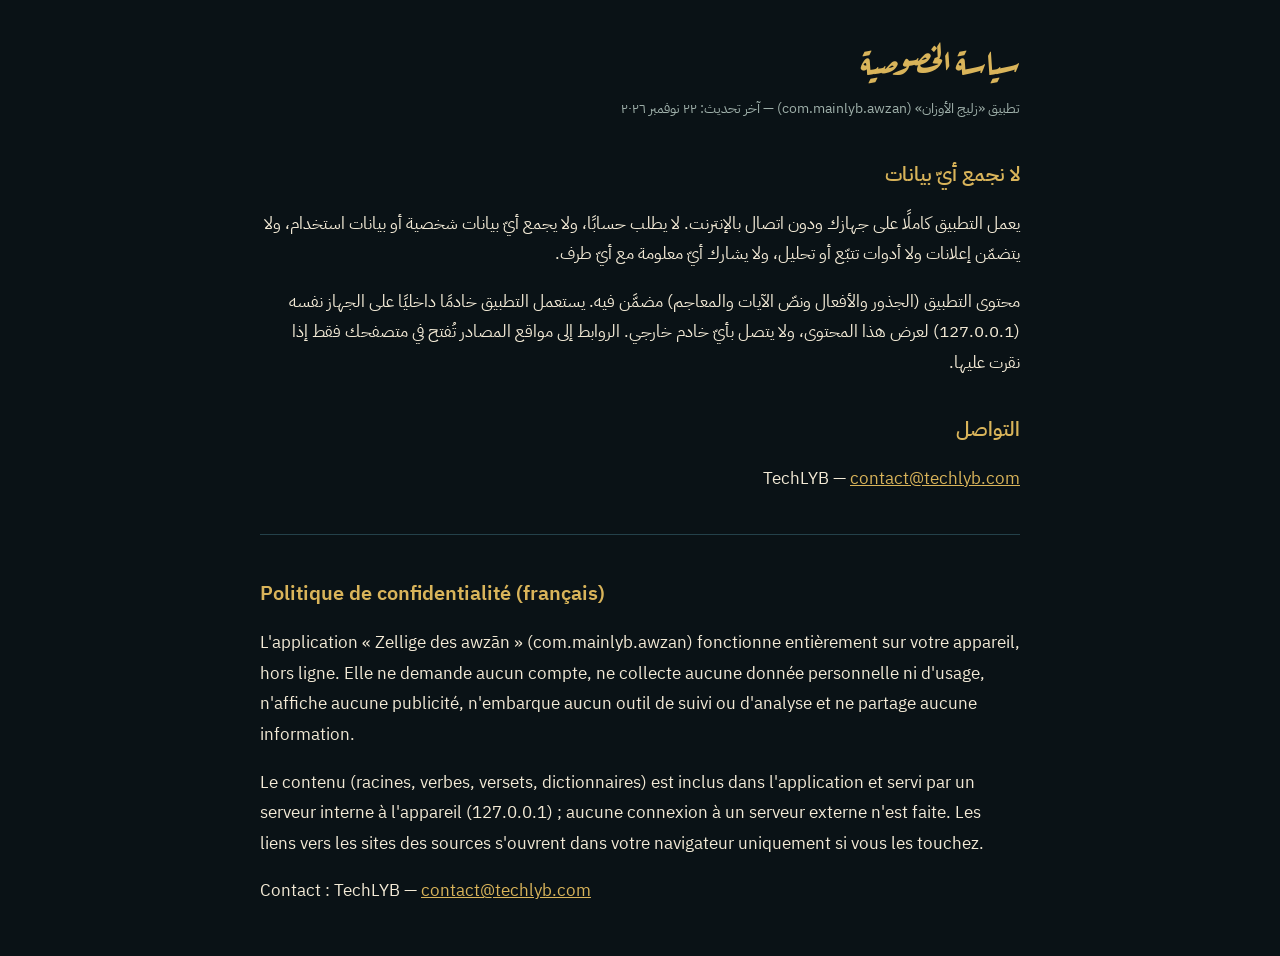
==== privacy.html @ 7dc30d94 "Mobile app (Flutter, like chabaka): offline WebView over the bundled site, store pipelines for TestF" ====
<!doctype html>
<html lang="ar" dir="rtl">
<head>
<meta charset="utf-8">
<meta name="viewport" content="width=device-width, initial-scale=1">
<title>سياسة الخصوصية · زليج الأوزان</title>
<link rel="stylesheet" href="css/fonts.css">
<style>
  :root{--bg:#0a1216;--text:#f3ead6;--muted:#9fb0aa;--gold:#d9b45a}
  body{margin:0;background:var(--bg);color:var(--text);font:17px/1.8 'IBM Plex Sans Arabic',system-ui,sans-serif}
  main{max-width:760px;margin:auto;padding:32px 16px}
  h1{font:700 34px 'Aref Ruqaa','Amiri',serif;color:var(--gold);margin:0 0 8px}
  h2{color:var(--gold);font-size:20px;margin-top:32px}
  a{color:var(--gold)} .fr{direction:ltr;text-align:left;border-top:1px solid #24414a;margin-top:40px;padding-top:8px}
  small{color:var(--muted)}
</style>
</head>
<body><main>
  <h1>سياسة الخصوصية</h1>
  <small>تطبيق «زليج الأوزان» (com.mainlyb.awzan) — آخر تحديث: ٢٢ نوفمبر ٢٠٢٦</small>
  <h2>لا نجمع أيّ بيانات</h2>
  <p>يعمل التطبيق كاملًا على جهازك ودون اتصال بالإنترنت. لا يطلب حسابًا، ولا يجمع أيّ بيانات شخصية أو بيانات استخدام، ولا يتضمّن إعلانات ولا أدوات تتبّع أو تحليل، ولا يشارك أيّ معلومة مع أيّ طرف.</p>
  <p>محتوى التطبيق (الجذور والأفعال ونصّ الآيات والمعاجم) مضمَّن فيه. يستعمل التطبيق خادمًا داخليًا على الجهاز نفسه (127.0.0.1) لعرض هذا المحتوى، ولا يتصل بأيّ خادم خارجي. الروابط إلى مواقع المصادر تُفتح في متصفحك فقط إذا نقرت عليها.</p>
  <h2>التواصل</h2>
  <p>TechLYB — <a href="mailto:contact@techlyb.com">contact@techlyb.com</a></p>

  <section class="fr" dir="ltr" lang="fr">
    <h2>Politique de confidentialité (français)</h2>
    <p>L'application « Zellige des awzān » (com.mainlyb.awzan) fonctionne entièrement sur votre appareil, hors ligne. Elle ne demande aucun compte, ne collecte aucune donnée personnelle ni d'usage, n'affiche aucune publicité, n'embarque aucun outil de suivi ou d'analyse et ne partage aucune information.</p>
    <p>Le contenu (racines, verbes, versets, dictionnaires) est inclus dans l'application et servi par un serveur interne à l'appareil (127.0.0.1) ; aucune connexion à un serveur externe n'est faite. Les liens vers les sites des sources s'ouvrent dans votre navigateur uniquement si vous les touchez.</p>
    <p>Contact : TechLYB — <a href="mailto:contact@techlyb.com">contact@techlyb.com</a></p>
  </section>
</main></body>
</html>
---- css/fonts.css ----
/* polices embarquées (Google Fonts, licence OFL) — fonctionnement hors ligne */
@font-face {
  font-family: 'Amiri';
  font-style: normal;
  font-weight: 400;
  font-display: swap;
  src: url(../fonts/Amiri-400-arabic.woff2) format('woff2');
  unicode-range: U+0600-06FF, U+0750-077F, U+0870-0891, U+0897-08E1, U+08E3-08FF, U+200C-200E, U+2010-2011, U+204F, U+2E41, U+FB50-FDFF, U+FE70-FE74, U+FE76-FEFC, U+102E0-102FB, U+10E60-10E7E, U+10EC2-10EC7, U+10EC9-10EEE, U+10EF0-10EFF, U+1EE00-1EE03, U+1EE05-1EE1F, U+1EE21-1EE22, U+1EE24, U+1EE27, U+1EE29-1EE32, U+1EE34-1EE37, U+1EE39, U+1EE3B, U+1EE42, U+1EE47, U+1EE49, U+1EE4B, U+1EE4D-1EE4F, U+1EE51-1EE52, U+1EE54, U+1EE57, U+1EE59, U+1EE5B, U+1EE5D, U+1EE5F, U+1EE61-1EE62, U+1EE64, U+1EE67-1EE6A, U+1EE6C-1EE72, U+1EE74-1EE77, U+1EE79-1EE7C, U+1EE7E, U+1EE80-1EE89, U+1EE8B-1EE9B, U+1EEA1-1EEA3, U+1EEA5-1EEA9, U+1EEAB-1EEBB, U+1EEF0-1EEF1;
}
@font-face {
  font-family: 'Amiri';
  font-style: normal;
  font-weight: 400;
  font-display: swap;
  src: url(../fonts/Amiri-400-latin.woff2) format('woff2');
  unicode-range: U+0000-00FF, U+0131, U+0152-0153, U+02BB-02BC, U+02C6, U+02DA, U+02DC, U+0304, U+0308, U+0329, U+2000-206F, U+20AC, U+2122, U+2191, U+2193, U+2212, U+2215, U+FEFF, U+FFFD;
}
@font-face {
  font-family: 'Amiri';
  font-style: normal;
  font-weight: 700;
  font-display: swap;
  src: url(../fonts/Amiri-700-arabic.woff2) format('woff2');
  unicode-range: U+0600-06FF, U+0750-077F, U+0870-0891, U+0897-08E1, U+08E3-08FF, U+200C-200E, U+2010-2011, U+204F, U+2E41, U+FB50-FDFF, U+FE70-FE74, U+FE76-FEFC, U+102E0-102FB, U+10E60-10E7E, U+10EC2-10EC7, U+10EC9-10EEE, U+10EF0-10EFF, U+1EE00-1EE03, U+1EE05-1EE1F, U+1EE21-1EE22, U+1EE24, U+1EE27, U+1EE29-1EE32, U+1EE34-1EE37, U+1EE39, U+1EE3B, U+1EE42, U+1EE47, U+1EE49, U+1EE4B, U+1EE4D-1EE4F, U+1EE51-1EE52, U+1EE54, U+1EE57, U+1EE59, U+1EE5B, U+1EE5D, U+1EE5F, U+1EE61-1EE62, U+1EE64, U+1EE67-1EE6A, U+1EE6C-1EE72, U+1EE74-1EE77, U+1EE79-1EE7C, U+1EE7E, U+1EE80-1EE89, U+1EE8B-1EE9B, U+1EEA1-1EEA3, U+1EEA5-1EEA9, U+1EEAB-1EEBB, U+1EEF0-1EEF1;
}
@font-face {
  font-family: 'Amiri';
  font-style: normal;
  font-weight: 700;
  font-display: swap;
  src: url(../fonts/Amiri-700-latin.woff2) format('woff2');
  unicode-range: U+0000-00FF, U+0131, U+0152-0153, U+02BB-02BC, U+02C6, U+02DA, U+02DC, U+0304, U+0308, U+0329, U+2000-206F, U+20AC, U+2122, U+2191, U+2193, U+2212, U+2215, U+FEFF, U+FFFD;
}
@font-face {
  font-family: 'Amiri Quran';
  font-style: normal;
  font-weight: 400;
  font-display: swap;
  src: url(../fonts/AmiriQuran-400-arabic.woff2) format('woff2');
  unicode-range: U+0600-06FF, U+0750-077F, U+0870-0891, U+0897-08E1, U+08E3-08FF, U+200C-200E, U+2010-2011, U+204F, U+2E41, U+FB50-FDFF, U+FE70-FE74, U+FE76-FEFC, U+102E0-102FB, U+10E60-10E7E, U+10EC2-10EC7, U+10EC9-10EEE, U+10EF0-10EFF, U+1EE00-1EE03, U+1EE05-1EE1F, U+1EE21-1EE22, U+1EE24, U+1EE27, U+1EE29-1EE32, U+1EE34-1EE37, U+1EE39, U+1EE3B, U+1EE42, U+1EE47, U+1EE49, U+1EE4B, U+1EE4D-1EE4F, U+1EE51-1EE52, U+1EE54, U+1EE57, U+1EE59, U+1EE5B, U+1EE5D, U+1EE5F, U+1EE61-1EE62, U+1EE64, U+1EE67-1EE6A, U+1EE6C-1EE72, U+1EE74-1EE77, U+1EE79-1EE7C, U+1EE7E, U+1EE80-1EE89, U+1EE8B-1EE9B, U+1EEA1-1EEA3, U+1EEA5-1EEA9, U+1EEAB-1EEBB, U+1EEF0-1EEF1;
}
@font-face {
  font-family: 'Amiri Quran';
  font-style: normal;
  font-weight: 400;
  font-display: swap;
  src: url(../fonts/AmiriQuran-400-latin.woff2) format('woff2');
  unicode-range: U+0000-00FF, U+0131, U+0152-0153, U+02BB-02BC, U+02C6, U+02DA, U+02DC, U+0304, U+0308, U+0329, U+2000-206F, U+20AC, U+2122, U+2191, U+2193, U+2212, U+2215, U+FEFF, U+FFFD;
}
@font-face {
  font-family: 'Aref Ruqaa';
  font-style: normal;
  font-weight: 700;
  font-display: swap;
  src: url(../fonts/ArefRuqaa-700-arabic.woff2) format('woff2');
  unicode-range: U+0600-06FF, U+0750-077F, U+0870-0891, U+0897-08E1, U+08E3-08FF, U+200C-200E, U+2010-2011, U+204F, U+2E41, U+FB50-FDFF, U+FE70-FE74, U+FE76-FEFC, U+102E0-102FB, U+10E60-10E7E, U+10EC2-10EC7, U+10EC9-10EEE, U+10EF0-10EFF, U+1EE00-1EE03, U+1EE05-1EE1F, U+1EE21-1EE22, U+1EE24, U+1EE27, U+1EE29-1EE32, U+1EE34-1EE37, U+1EE39, U+1EE3B, U+1EE42, U+1EE47, U+1EE49, U+1EE4B, U+1EE4D-1EE4F, U+1EE51-1EE52, U+1EE54, U+1EE57, U+1EE59, U+1EE5B, U+1EE5D, U+1EE5F, U+1EE61-1EE62, U+1EE64, U+1EE67-1EE6A, U+1EE6C-1EE72, U+1EE74-1EE77, U+1EE79-1EE7C, U+1EE7E, U+1EE80-1EE89, U+1EE8B-1EE9B, U+1EEA1-1EEA3, U+1EEA5-1EEA9, U+1EEAB-1EEBB, U+1EEF0-1EEF1;
}
@font-face {
  font-family: 'Aref Ruqaa';
  font-style: normal;
  font-weight: 700;
  font-display: swap;
  src: url(../fonts/ArefRuqaa-700-latin.woff2) format('woff2');
  unicode-range: U+0000-00FF, U+0131, U+0152-0153, U+02BB-02BC, U+02C6, U+02DA, U+02DC, U+0304, U+0308, U+0329, U+2000-206F, U+20AC, U+2122, U+2191, U+2193, U+2212, U+2215, U+FEFF, U+FFFD;
}
@font-face {
  font-family: 'IBM Plex Sans Arabic';
  font-style: normal;
  font-weight: 400;
  font-display: swap;
  src: url(../fonts/IBMPlexSansArabic-400-arabic.woff2) format('woff2');
  unicode-range: U+0600-06FF, U+0750-077F, U+0870-0891, U+0897-08E1, U+08E3-08FF, U+200C-200E, U+2010-2011, U+204F, U+2E41, U+FB50-FDFF, U+FE70-FE74, U+FE76-FEFC, U+102E0-102FB, U+10E60-10E7E, U+10EC2-10EC7, U+10EC9-10EEE, U+10EF0-10EFF, U+1EE00-1EE03, U+1EE05-1EE1F, U+1EE21-1EE22, U+1EE24, U+1EE27, U+1EE29-1EE32, U+1EE34-1EE37, U+1EE39, U+1EE3B, U+1EE42, U+1EE47, U+1EE49, U+1EE4B, U+1EE4D-1EE4F, U+1EE51-1EE52, U+1EE54, U+1EE57, U+1EE59, U+1EE5B, U+1EE5D, U+1EE5F, U+1EE61-1EE62, U+1EE64, U+1EE67-1EE6A, U+1EE6C-1EE72, U+1EE74-1EE77, U+1EE79-1EE7C, U+1EE7E, U+1EE80-1EE89, U+1EE8B-1EE9B, U+1EEA1-1EEA3, U+1EEA5-1EEA9, U+1EEAB-1EEBB, U+1EEF0-1EEF1;
}
@font-face {
  font-family: 'IBM Plex Sans Arabic';
  font-style: normal;
  font-weight: 400;
  font-display: swap;
  src: url(../fonts/IBMPlexSansArabic-400-latin.woff2) format('woff2');
  unicode-range: U+0000-00FF, U+0131, U+0152-0153, U+02BB-02BC, U+02C6, U+02DA, U+02DC, U+0304, U+0308, U+0329, U+2000-206F, U+20AC, U+2122, U+2191, U+2193, U+2212, U+2215, U+FEFF, U+FFFD;
}
@font-face {
  font-family: 'IBM Plex Sans Arabic';
  font-style: normal;
  font-weight: 500;
  font-display: swap;
  src: url(../fonts/IBMPlexSansArabic-500-arabic.woff2) format('woff2');
  unicode-range: U+0600-06FF, U+0750-077F, U+0870-0891, U+0897-08E1, U+08E3-08FF, U+200C-200E, U+2010-2011, U+204F, U+2E41, U+FB50-FDFF, U+FE70-FE74, U+FE76-FEFC, U+102E0-102FB, U+10E60-10E7E, U+10EC2-10EC7, U+10EC9-10EEE, U+10EF0-10EFF, U+1EE00-1EE03, U+1EE05-1EE1F, U+1EE21-1EE22, U+1EE24, U+1EE27, U+1EE29-1EE32, U+1EE34-1EE37, U+1EE39, U+1EE3B, U+1EE42, U+1EE47, U+1EE49, U+1EE4B, U+1EE4D-1EE4F, U+1EE51-1EE52, U+1EE54, U+1EE57, U+1EE59, U+1EE5B, U+1EE5D, U+1EE5F, U+1EE61-1EE62, U+1EE64, U+1EE67-1EE6A, U+1EE6C-1EE72, U+1EE74-1EE77, U+1EE79-1EE7C, U+1EE7E, U+1EE80-1EE89, U+1EE8B-1EE9B, U+1EEA1-1EEA3, U+1EEA5-1EEA9, U+1EEAB-1EEBB, U+1EEF0-1EEF1;
}
@font-face {
  font-family: 'IBM Plex Sans Arabic';
  font-style: normal;
  font-weight: 500;
  font-display: swap;
  src: url(../fonts/IBMPlexSansArabic-500-latin.woff2) format('woff2');
  unicode-range: U+0000-00FF, U+0131, U+0152-0153, U+02BB-02BC, U+02C6, U+02DA, U+02DC, U+0304, U+0308, U+0329, U+2000-206F, U+20AC, U+2122, U+2191, U+2193, U+2212, U+2215, U+FEFF, U+FFFD;
}
@font-face {
  font-family: 'IBM Plex Sans Arabic';
  font-style: normal;
  font-weight: 600;
  font-display: swap;
  src: url(../fonts/IBMPlexSansArabic-600-arabic.woff2) format('woff2');
  unicode-range: U+0600-06FF, U+0750-077F, U+0870-0891, U+0897-08E1, U+08E3-08FF, U+200C-200E, U+2010-2011, U+204F, U+2E41, U+FB50-FDFF, U+FE70-FE74, U+FE76-FEFC, U+102E0-102FB, U+10E60-10E7E, U+10EC2-10EC7, U+10EC9-10EEE, U+10EF0-10EFF, U+1EE00-1EE03, U+1EE05-1EE1F, U+1EE21-1EE22, U+1EE24, U+1EE27, U+1EE29-1EE32, U+1EE34-1EE37, U+1EE39, U+1EE3B, U+1EE42, U+1EE47, U+1EE49, U+1EE4B, U+1EE4D-1EE4F, U+1EE51-1EE52, U+1EE54, U+1EE57, U+1EE59, U+1EE5B, U+1EE5D, U+1EE5F, U+1EE61-1EE62, U+1EE64, U+1EE67-1EE6A, U+1EE6C-1EE72, U+1EE74-1EE77, U+1EE79-1EE7C, U+1EE7E, U+1EE80-1EE89, U+1EE8B-1EE9B, U+1EEA1-1EEA3, U+1EEA5-1EEA9, U+1EEAB-1EEBB, U+1EEF0-1EEF1;
}
@font-face {
  font-family: 'IBM Plex Sans Arabic';
  font-style: normal;
  font-weight: 600;
  font-display: swap;
  src: url(../fonts/IBMPlexSansArabic-600-latin.woff2) format('woff2');
  unicode-range: U+0000-00FF, U+0131, U+0152-0153, U+02BB-02BC, U+02C6, U+02DA, U+02DC, U+0304, U+0308, U+0329, U+2000-206F, U+20AC, U+2122, U+2191, U+2193, U+2212, U+2215, U+FEFF, U+FFFD;
}
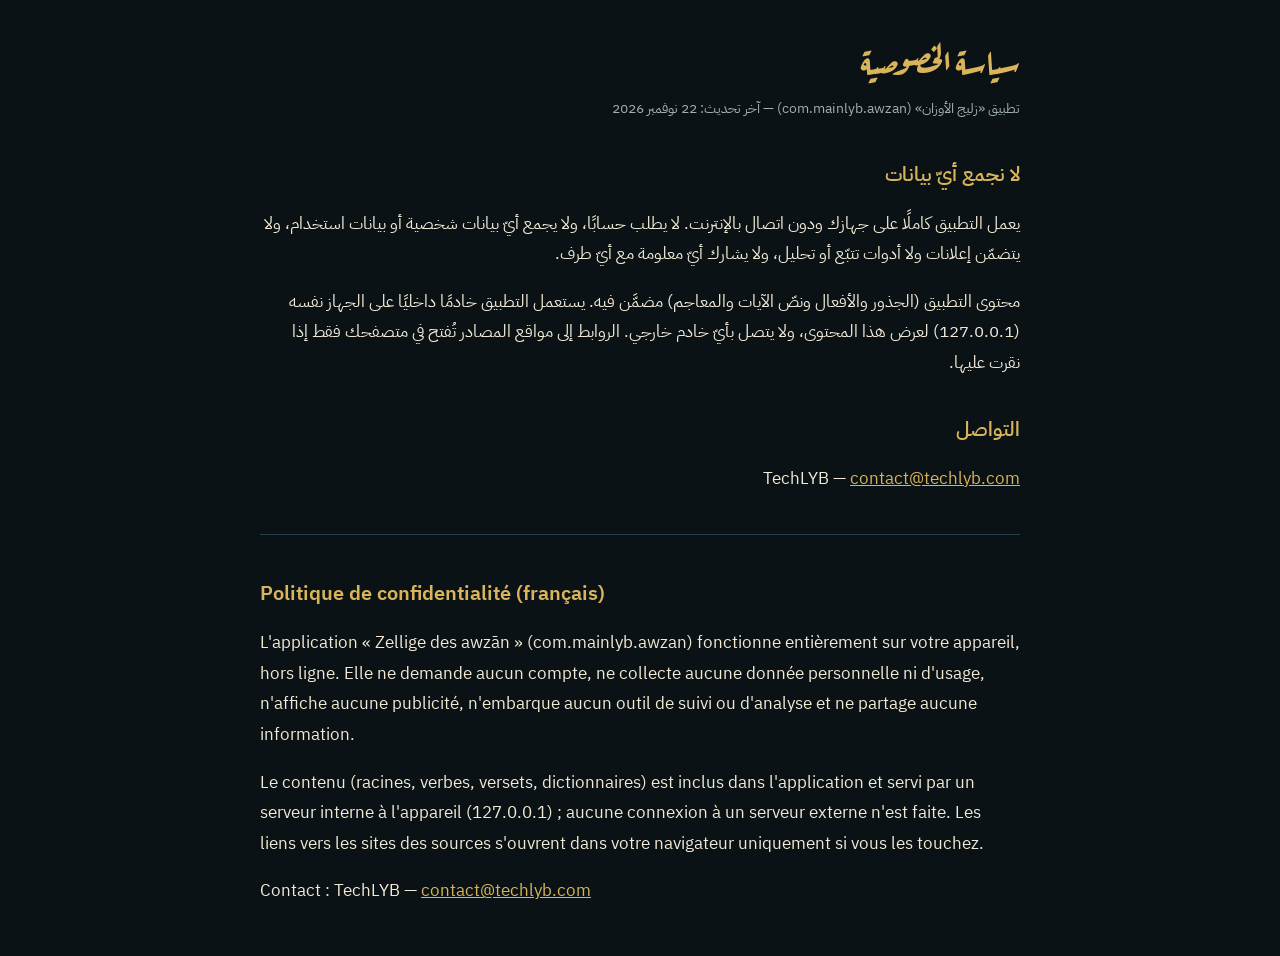
==== commit c6cdbe14: "Use Western digits (0123) instead of Arabic-Indic digits across the site, app and store texts Co-Aut" ====
--- a/privacy.html
+++ b/privacy.html
@@ -17,7 +17,7 @@
 </head>
 <body><main>
   <h1>سياسة الخصوصية</h1>
-  <small>تطبيق «زليج الأوزان» (com.mainlyb.awzan) — آخر تحديث: ٢٢ نوفمبر ٢٠٢٦</small>
+  <small>تطبيق «زليج الأوزان» (com.mainlyb.awzan) — آخر تحديث: 22 نوفمبر 2026</small>
   <h2>لا نجمع أيّ بيانات</h2>
   <p>يعمل التطبيق كاملًا على جهازك ودون اتصال بالإنترنت. لا يطلب حسابًا، ولا يجمع أيّ بيانات شخصية أو بيانات استخدام، ولا يتضمّن إعلانات ولا أدوات تتبّع أو تحليل، ولا يشارك أيّ معلومة مع أيّ طرف.</p>
   <p>محتوى التطبيق (الجذور والأفعال ونصّ الآيات والمعاجم) مضمَّن فيه. يستعمل التطبيق خادمًا داخليًا على الجهاز نفسه (127.0.0.1) لعرض هذا المحتوى، ولا يتصل بأيّ خادم خارجي. الروابط إلى مواقع المصادر تُفتح في متصفحك فقط إذا نقرت عليها.</p>
